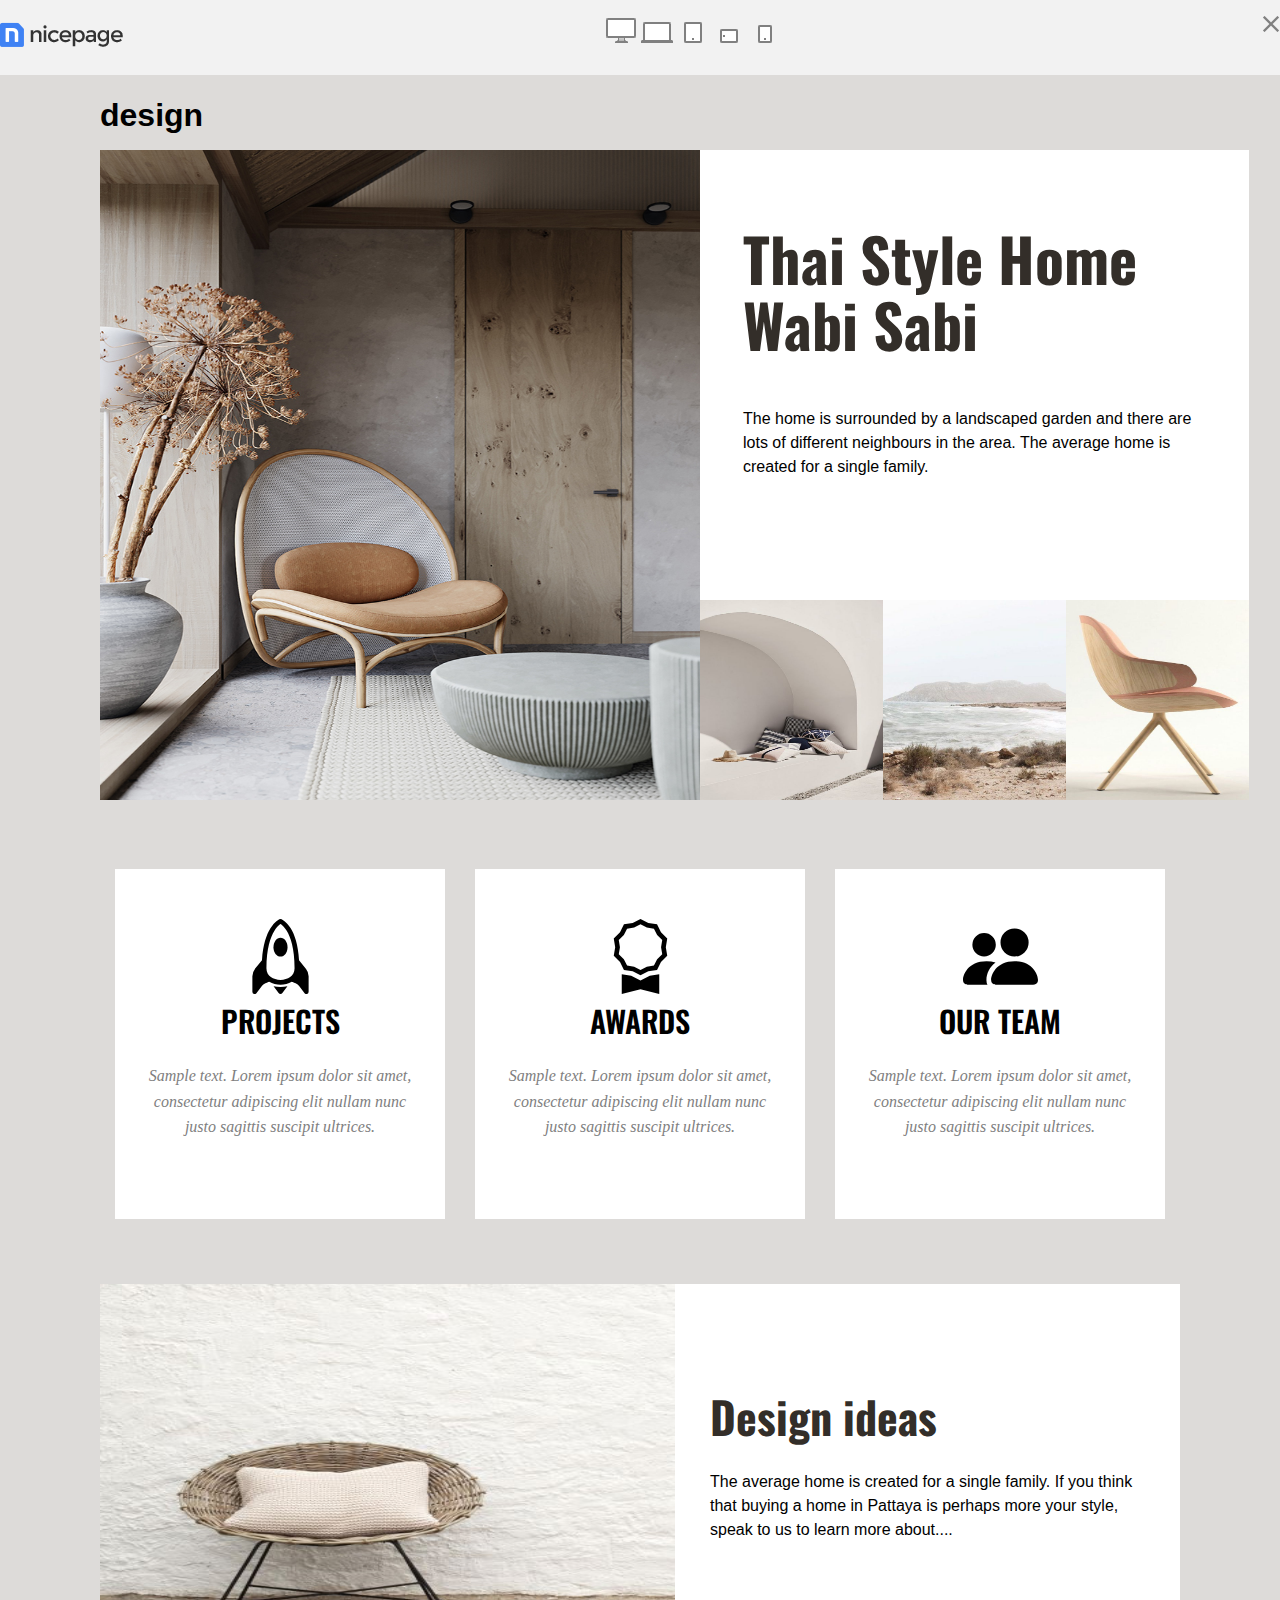
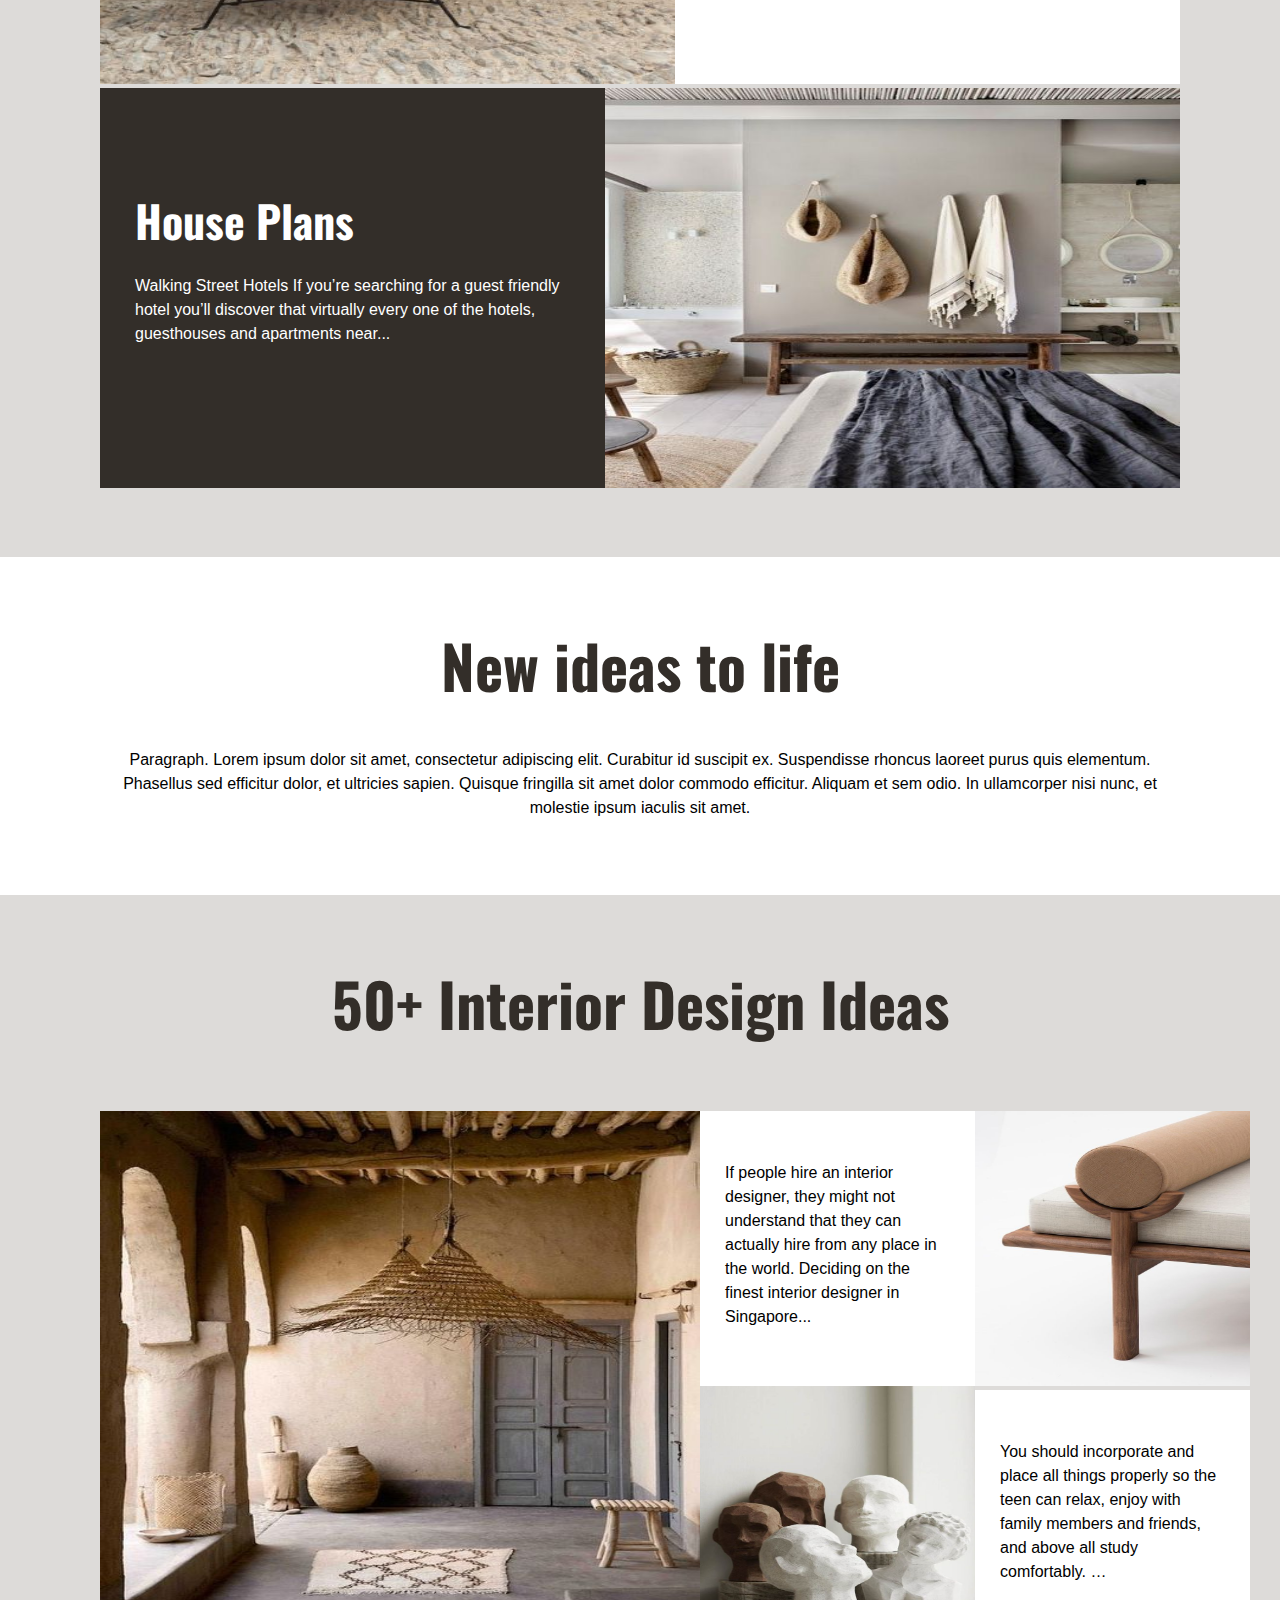
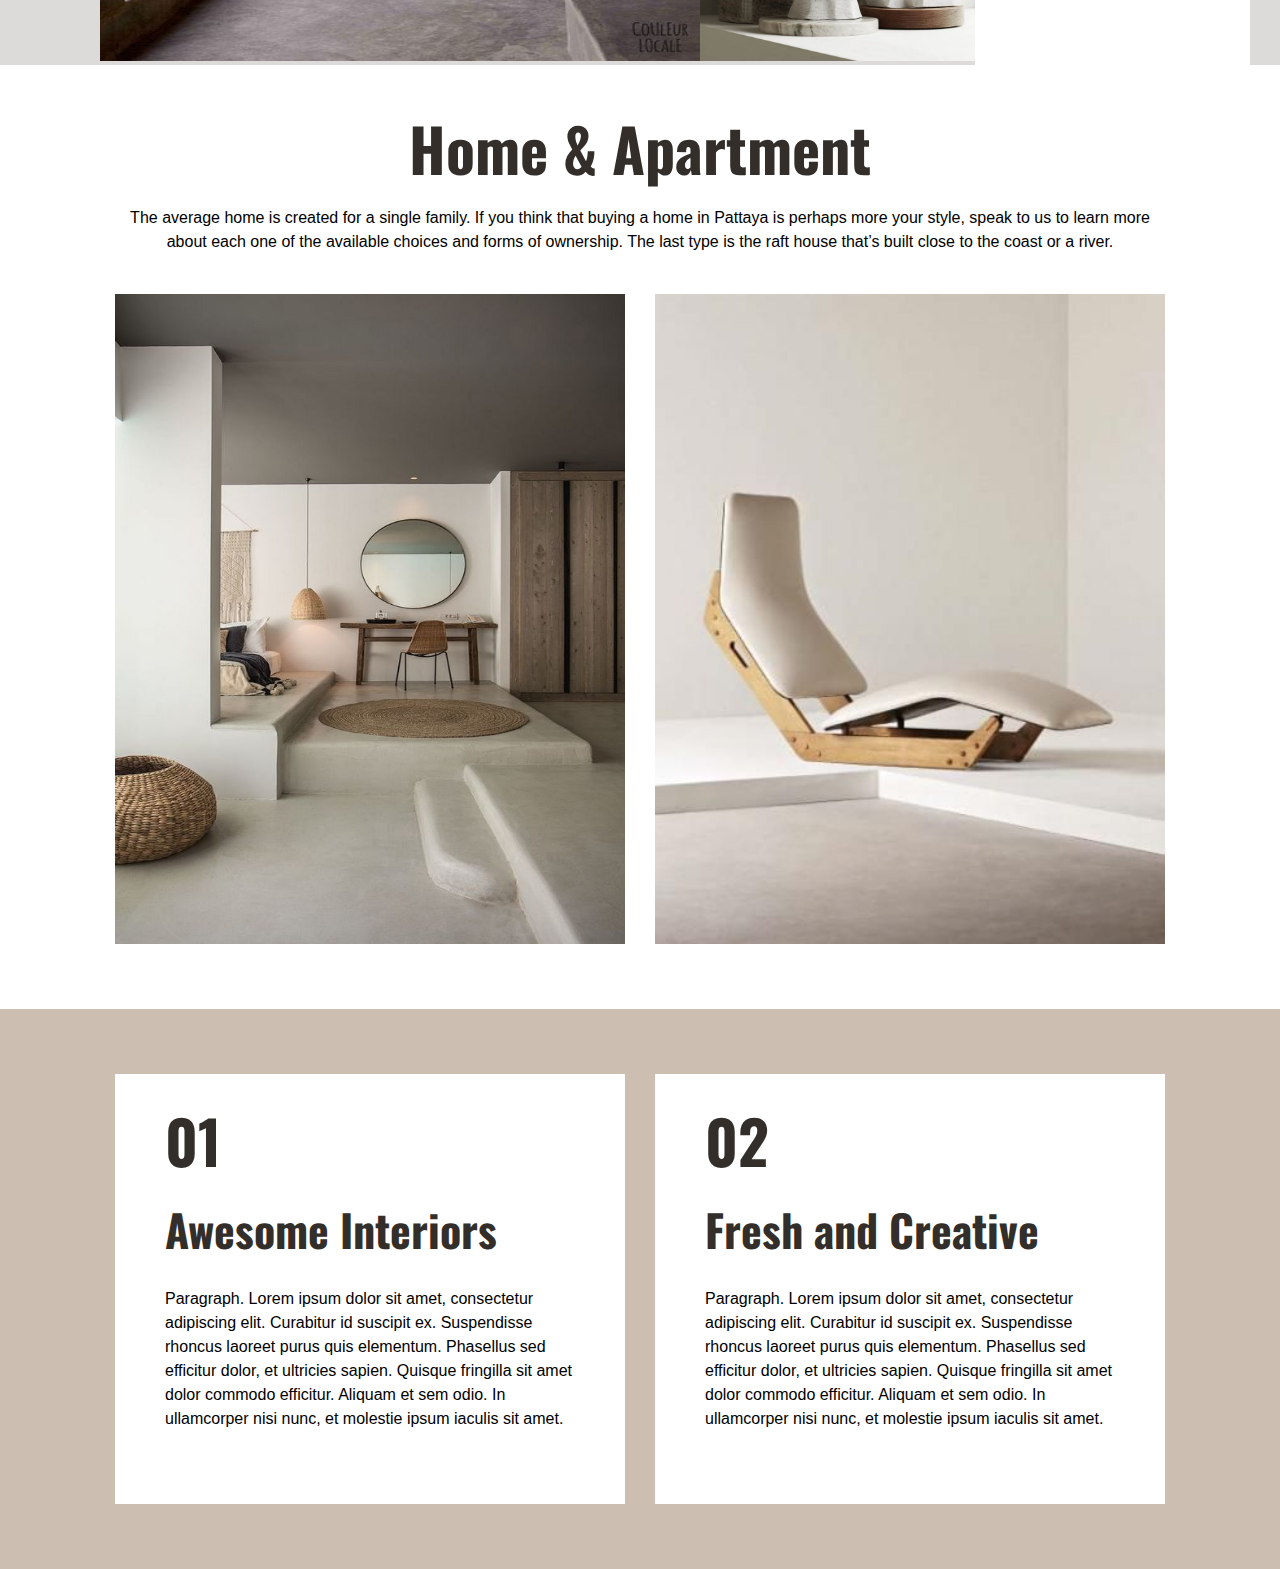
==== home interier/index.html @ 75f4557d "add new website" ====
<!DOCTYPE html>
<html lang="en">

<head>
    <meta charset="UTF-8">
    <meta name="viewport" content="width=device-width, initial-scale=1.0">
    <title>Home-interier</title>
    <link rel="stylesheet" href="home-interier.css">
    <link rel="preconnect" href="https://fonts.googleapis.com">
    <link rel="preconnect" href="https://fonts.gstatic.com" crossorigin>
    <link href="https://fonts.googleapis.com/css2?family=Arimo&family=Oswald&display=swap" rel="stylesheet">
</head>

<body>
    <header class="head1">
        <div class="div1">
            <div class="nicepage">
                <img src="images/logo-w.png" alt="no image found">
            </div>
            <div class="icons">
                <img src="images/responsive-desktop.png" alt="no image found">
                <img src="images/responsive-laptop.png" alt="no image found">
                <img src="images/responsive-tablet.png" alt="no image found">
                <img src="images/responsive-phone-horizontal.png" alt="no image found">
                <img src="images/responsive-phone.png" alt="no image found">
            </div>
            <div class="close">
                <img src="images/icon-close.png" alt="no image found">
            </div>
        </div>
    </header>

    <div class="title">
        <h1>design</h1>
    </div>
    <div class="main-1st">
        <div>
            <img id="img-1" src="images/1st-image.jpg" height="650px" width="600px" alt="no image found">
        </div>
        <div>
            <div class="box">
                <h1>Thai Style Home Wabi Sabi</h1>
                <p>The home is surrounded by a landscaped garden and there are lots of different neighbours in the area.
                    The average home is created for a single family.</p>
            </div>
            <div class="img-panel">
                <img src="images/2nd-image.jpg" height="200px" width="183px" alt="no image found">
                <img src="images/3rd-image.jpg" height="200px" width="183px" alt="no image found">
                <img src="images/4th-image.jpg" height="200px" width="183px" alt="no image found">
            </div>
        </div>
    </div>
    <div class="boxes">
        <div class="box-1">
            <i class="bi bi-rocket"></i>
            <svg xmlns="http://www.w3.org/2000/svg" width="75" height="75" fill="currentColor" class="bi bi-rocket"
                viewBox="0 0 16 16">
                <path d="M8 8c.828 0 1.5-.895 1.5-2S8.828 4 8 4s-1.5.895-1.5 2S7.172 8 8 8" />
                <path
                    d="M11.953 8.81c-.195-3.388-.968-5.507-1.777-6.819C9.707 1.233 9.23.751 8.857.454a3.495 3.495 0 0 0-.463-.315A2.19 2.19 0 0 0 8.25.064.546.546 0 0 0 8 0a.549.549 0 0 0-.266.073 2.312 2.312 0 0 0-.142.08 3.67 3.67 0 0 0-.459.33c-.37.308-.844.803-1.31 1.57-.805 1.322-1.577 3.433-1.774 6.756l-1.497 1.826-.004.005A2.5 2.5 0 0 0 2 12.202V15.5a.5.5 0 0 0 .9.3l1.125-1.5c.166-.222.42-.4.752-.57.214-.108.414-.192.625-.281l.198-.084c.7.428 1.55.635 2.4.635.85 0 1.7-.207 2.4-.635.067.03.132.056.196.083.213.09.413.174.627.282.332.17.586.348.752.57l1.125 1.5a.5.5 0 0 0 .9-.3v-3.298a2.5 2.5 0 0 0-.548-1.562l-1.499-1.83ZM12 10.445v.055c0 .866-.284 1.585-.75 2.14.146.064.292.13.425.199.39.197.8.46 1.1.86L13 14v-1.798a1.5 1.5 0 0 0-.327-.935zM4.75 12.64C4.284 12.085 4 11.366 4 10.5v-.054l-.673.82a1.5 1.5 0 0 0-.327.936V14l.225-.3c.3-.4.71-.664 1.1-.861.133-.068.279-.135.425-.199ZM8.009 1.073c.063.04.14.094.226.163.284.226.683.621 1.09 1.28C10.137 3.836 11 6.237 11 10.5c0 .858-.374 1.48-.943 1.893C9.517 12.786 8.781 13 8 13c-.781 0-1.517-.214-2.057-.607C5.373 11.979 5 11.358 5 10.5c0-4.182.86-6.586 1.677-7.928.409-.67.81-1.082 1.096-1.32.09-.076.17-.135.236-.18Z" />
                <path
                    d="M9.479 14.361c-.48.093-.98.139-1.479.139-.5 0-.999-.046-1.479-.139L7.6 15.8a.5.5 0 0 0 .8 0l1.079-1.439Z" />
            </svg>
            <h3>PROJECTS</h3>
            <p>
                Sample text. Lorem ipsum dolor sit amet, consectetur adipiscing elit nullam nunc justo sagittis
                suscipit ultrices.
            </p>
        </div>

        <div class="box-1">
            <i class="bi bi-award"></i>
            <svg xmlns="http://www.w3.org/2000/svg" width="75" height="75" fill="currentColor" class="bi bi-award"
                viewBox="0 0 16 16">
                <path
                    d="M9.669.864 8 0 6.331.864l-1.858.282-.842 1.68-1.337 1.32L2.6 6l-.306 1.854 1.337 1.32.842 1.68 1.858.282L8 12l1.669-.864 1.858-.282.842-1.68 1.337-1.32L13.4 6l.306-1.854-1.337-1.32-.842-1.68zm1.196 1.193.684 1.365 1.086 1.072L12.387 6l.248 1.506-1.086 1.072-.684 1.365-1.51.229L8 10.874l-1.355-.702-1.51-.229-.684-1.365-1.086-1.072L3.614 6l-.25-1.506 1.087-1.072.684-1.365 1.51-.229L8 1.126l1.356.702z" />
                <path d="M4 11.794V16l4-1 4 1v-4.206l-2.018.306L8 13.126 6.018 12.1z" />
            </svg>
            <h3>AWARDS</h3>
            <p>
                Sample text. Lorem ipsum dolor sit amet, consectetur adipiscing elit nullam nunc justo sagittis
                suscipit ultrices.
            </p>
        </div>

        <div class="box-1">
            <i class="bi bi-people-fill"></i>
            <svg xmlns="http://www.w3.org/2000/svg" width="75" height="75" fill="currentColor" class="bi bi-people-fill"
                viewBox="0 0 16 16">
                <path
                    d="M7 14s-1 0-1-1 1-4 5-4 5 3 5 4-1 1-1 1zm4-6a3 3 0 1 0 0-6 3 3 0 0 0 0 6m-5.784 6A2.238 2.238 0 0 1 5 13c0-1.355.68-2.75 1.936-3.72A6.325 6.325 0 0 0 5 9c-4 0-5 3-5 4s1 1 1 1zM4.5 8a2.5 2.5 0 1 0 0-5 2.5 2.5 0 0 0 0 5" />
            </svg>
            <h3>OUR TEAM</h3>
            <p>
                Sample text. Lorem ipsum dolor sit amet, consectetur adipiscing elit nullam nunc justo sagittis
                suscipit ultrices.
            </p>
        </div>
    </div>
    <div class="image-description">
        <div class="image-design">
            <div>
                <img src="images/5th-image.jpg" height="400px" width="575px" alt="no iamge found">
            </div>
            <div class="design-ideas">
                <h3>
                    Design ideas
                </h3>
                <p>
                    The average home is created for a single family. If you think that buying a home in Pattaya is
                    perhaps more your style, speak to us to learn more about....
                </p>
            </div>
        </div>
        <div class="house">
            <div class="house-plan">
                <h3>House Plans</h3>
                <p>Walking Street Hotels If you’re searching for a guest friendly hotel you’ll discover that virtually
                    every one of the hotels, guesthouses and apartments near...</p>
            </div>
            <div>
                <img src="images/6th-image.jpg" height="400px" width="575px" alt="no iamge found">
            </div>
        </div>
    </div>

    <div class="ideas">
        <h1>
            New ideas to life
        </h1>
        <p>
            Paragraph. Lorem ipsum dolor sit amet, consectetur adipiscing elit. Curabitur id suscipit ex. Suspendisse
            rhoncus laoreet purus quis elementum. Phasellus sed efficitur dolor, et ultricies sapien. Quisque fringilla
            sit amet dolor commodo efficitur. Aliquam et sem odio. In ullamcorper nisi nunc, et molestie ipsum iaculis
            sit amet.
        </p>
    </div>

    <div class="main">
        <h1>
            50+ Interior Design Ideas
        </h1>
        <div class="main-inner">
            <div class="image">
                <img src="images/7th-image.jpg" height="550px" width="600px" alt="no image found">
            </div>
            <div class="mutiple-image-text">
                <div class="text-img">
                    <div class="text">
                        <p>If people hire an interior designer, they might not understand that they can actually hire
                            from
                            any place in the world. Deciding on the finest interior designer in Singapore...</p>
                    </div>
                    <div class="img">
                        <img src="images/8th-image.jpg" height="275px" width="275px" alt="no image found">
                    </div>
                </div>
                <div class="img-text">
                    <div class="img">
                        <img src="images/9th-image.jpg" height="275px" width="275px" alt="no image found">
                    </div>
                    <div class="text">
                        <p>
                            You should incorporate and place all things properly so the teen can relax, enjoy with
                            family
                            members and friends, and above all study comfortably. …</p>
                    </div>
                </div>
            </div>
        </div>
    </div>

    <div>
        <div class="details">
            <h1>
                Home & Apartment
            </h1>
            <p>
                The average home is created for a single family. If you think that buying a home in Pattaya is perhaps
                more your style, speak to us to learn more about each one of the available choices and forms of
                ownership. The last type is the raft house that’s built close to the coast or a river.
            </p>
        </div>
        <div class="img-2">
            <div class="image-left">
                <img src="images/10th-image.jpg" height="100%" width="100%" alt="no image found">
            </div>
            <div class="image-right">
                <img src="images/11th-image.jpg" height="100%" width="100%" alt="no image found">
            </div>
        </div>
    </div>

    <div class="boxes-2">
        <div class="box-details">
            <h1>01</h1>
            <h2>Awesome Interiors</h2>
            <p>Paragraph. Lorem ipsum dolor sit amet, consectetur adipiscing elit. Curabitur id suscipit ex. Suspendisse
                rhoncus laoreet purus quis elementum. Phasellus sed efficitur dolor, et ultricies sapien. Quisque
                fringilla sit amet dolor commodo efficitur. Aliquam et sem odio. In ullamcorper nisi nunc, et molestie
                ipsum iaculis sit amet.</p>
        </div>
        <div class="box-details">
            <h1>02</h1>
            <h2>Fresh and Creative</h2>
            <p>Paragraph. Lorem ipsum dolor sit amet, consectetur adipiscing elit. Curabitur id suscipit ex. Suspendisse
                rhoncus laoreet purus quis elementum. Phasellus sed efficitur dolor, et ultricies sapien. Quisque
                fringilla sit amet dolor commodo efficitur. Aliquam et sem odio. In ullamcorper nisi nunc, et molestie
                ipsum iaculis sit amet.</p>
        </div>
    </div>
</body>

</html>
---- home interier/home-interier.css ----
* {
    padding: 0;
    margin: 0;
}

.head1 {
    background-color: #f2f2f2;
    box-sizing: border-box;
    width: auto;
    height: 75px;
    padding-top: 15px;
}

.logo {
    display: flex;
    justify-content: space-between;
    box-sizing: border-box;
    padding: 15px;
}

.div1 {
    display: flex;
    justify-content: space-between;
}

.title {
    background-color: #dddbd9;
    line-height: 1.6;
    font-size: 1rem;
    font-family: 'Open Sans', sans-serif;
    box-sizing: border-box;
    height: 75px;
    padding-top: 15px;
    padding-left: 100px;
}

.main-1st {
    background-color: #dddbd9;
    display: flex;
    padding: 0px 100px;
}

.box {
    height: 450px;
    width: 549px;
    background-color: white;
    padding-left: 43px;
    padding-right: 43px;
    justify-content: center;
    max-width: 100%;
    box-sizing: border-box;
}

.box>h1 {
    color: #332e29;
    font-size: 3.75rem;
    font-weight: 700;
    line-height: 1.1;
    font-family: 'Oswald', sans-serif;
    text-align: left;
    padding-top: 75px;
}

.box>p {
    font-family: 'Open Sans', sans-serif;
    margin-top: 50px;
    line-height: 1.5;
}

.img-panel {
    display: flex;
}

.boxes {
    background-color: #dddbd9;
    display: flex;
    padding: 50px 100px;
}

.box-1 {
    box-sizing: border-box;
    height: 380px;
    width: 380px;
    background-color: white;
    border: 15px solid #dddbd9;
    text-align: center;
    max-width: 100%;
    padding-top: 50px;
}

.box-1>h3 {
    text-align: center;
    font-weight: 600;
    font-family: 'Oswald', sans-serif;
    font-size: 30px;
}

.box-1>p {
    font-style: italic;
    margin: 20px 30px 35px;
    font-weight: 400;
    line-height: 1.6;
    font-size: 1rem;
    color: #808080;
    word-wrap: break-word;
    position: relative;
    box-sizing: border-box;
    text-align: center;

}

.image-description {
    background-color: #dddbd9;
    padding-bottom: 65px;
}

.image-design {
    display: flex;
    padding: 0px 100px;
}

.design-ideas {
    height: 400px;
    width: 600px;
    background-color: white;
    padding: 0px 35px;
    box-sizing: border-box;
}

.design-ideas>h3 {
    color: #332e29;
    font-size: 2.75rem;
    font-weight: 700;
    line-height: 1.5;
    font-family: 'Oswald', sans-serif;
    text-align: left;
    margin-top: 100px;
    box-sizing: border-box;

}

.design-ideas>p {
    font-family: 'Open Sans', sans-serif;
    margin: 20px 0px 35px;
    line-height: 1.5;
    text-align: left;
    box-sizing: border-box;
    word-wrap: break-word;
}

.house {
    display: flex;
    padding: 0px 100px;
}

.house-plan {
    height: 400px;
    width: 600px;
    padding: 0px 35px;
    background-color: #332e29;
    box-sizing: border-box;
}

.house-plan>h3 {
    color: white;
    font-size: 2.75rem;
    font-weight: 700;
    line-height: 1.5;
    font-family: 'Oswald', sans-serif;
    text-align: left;
    margin-top: 100px;
    box-sizing: border-box;
}

.house-plan>p {
    color: white;
    font-family: 'Open Sans', sans-serif;
    margin: 20px 0px 35px;
    line-height: 1.5;
    text-align: left;
    box-sizing: border-box;
    word-wrap: break-word;
}

.ideas {
    box-sizing: border-box;
    text-align: center;
    padding: 0px 100px;
    padding-bottom: 75px;
}

.ideas>h1 {
    color: #332e29;
    font-size: 3.75rem;
    font-weight: 700;
    line-height: 1.1;
    font-family: 'Oswald', sans-serif;
    padding-top: 75px;
}

.ideas>p {
    font-family: 'Open Sans', sans-serif;
    margin-top: 50px;
    line-height: 1.5;
}

.main {
    background-color: #dddbd9;
}

.main>h1 {
    padding: 75px 100px;
    text-align: center;
    color: #332e29;
    font-size: 3.75rem;
    font-weight: 800;
    line-height: 1.1;
    font-family: 'Oswald', sans-serif;
}

.main-inner {
    display: flex;
    padding: 0px 100px;
}



.mutiple-image-text {
    display: flex;
}

.text {
    height: 275px;
    width: 275px;
    background-color: white;
    font-family: 'Open Sans', sans-serif;
    line-height: 1.5;
    text-align: left;
    box-sizing: border-box;
    word-wrap: break-word;
    padding: 50px 25px;
}

.details {
    text-align: center;
    padding: 0px 100px;
}

.details>h1 {
    color: #332e29;
    font-size: 3.75rem;
    font-weight: 800;
    line-height: 1.1;
    font-family: 'Oswald', sans-serif;
    padding-top: 50px;
}

.details>p {
    box-sizing: border-box;
    word-wrap: break-word;
    padding: 25px 25px;
    font-family: 'Open Sans', sans-serif;
    line-height: 1.5;
}

.img-2 {
    display: flex;
    padding: 0px 100px;

}

.image-left {
    height: 650px;
    width: 550px;
    border: 15px solid white;
    padding-bottom: 50px;
}

.image-right {
    height: 650px;
    width: 550px;
    border: 15px solid white;
}

.boxes-2 {
    background-color: #ccbfb1;
    display: flex;
    padding: 50px 100px;
}

.box-details {
    height: 460px;
    width: 570px;
    background-color: white;
    border: 15px solid #ccbfb1;
    box-sizing: border-box;
    padding-left: 50px;
    padding-right: 50px;
}

.box-details>h1 {
    color: #332e29;
    font-size: 3.75rem;
    font-weight: 800;
    line-height: 1.1;
    font-family: 'Oswald', sans-serif;
    margin-top: 33px;
}

.box-details>h2 {
    color: #332e29;
    font-size: 2.75rem;
    font-weight: 800;
    line-height: 1.1;
    font-family: 'Oswald', sans-serif;
    margin-top: 33px;
}

.box-details>p{
    box-sizing: border-box;
    word-wrap: break-word;
    font-family: 'Open Sans', sans-serif;
    line-height: 1.5;
    margin-top: 33px;    
}
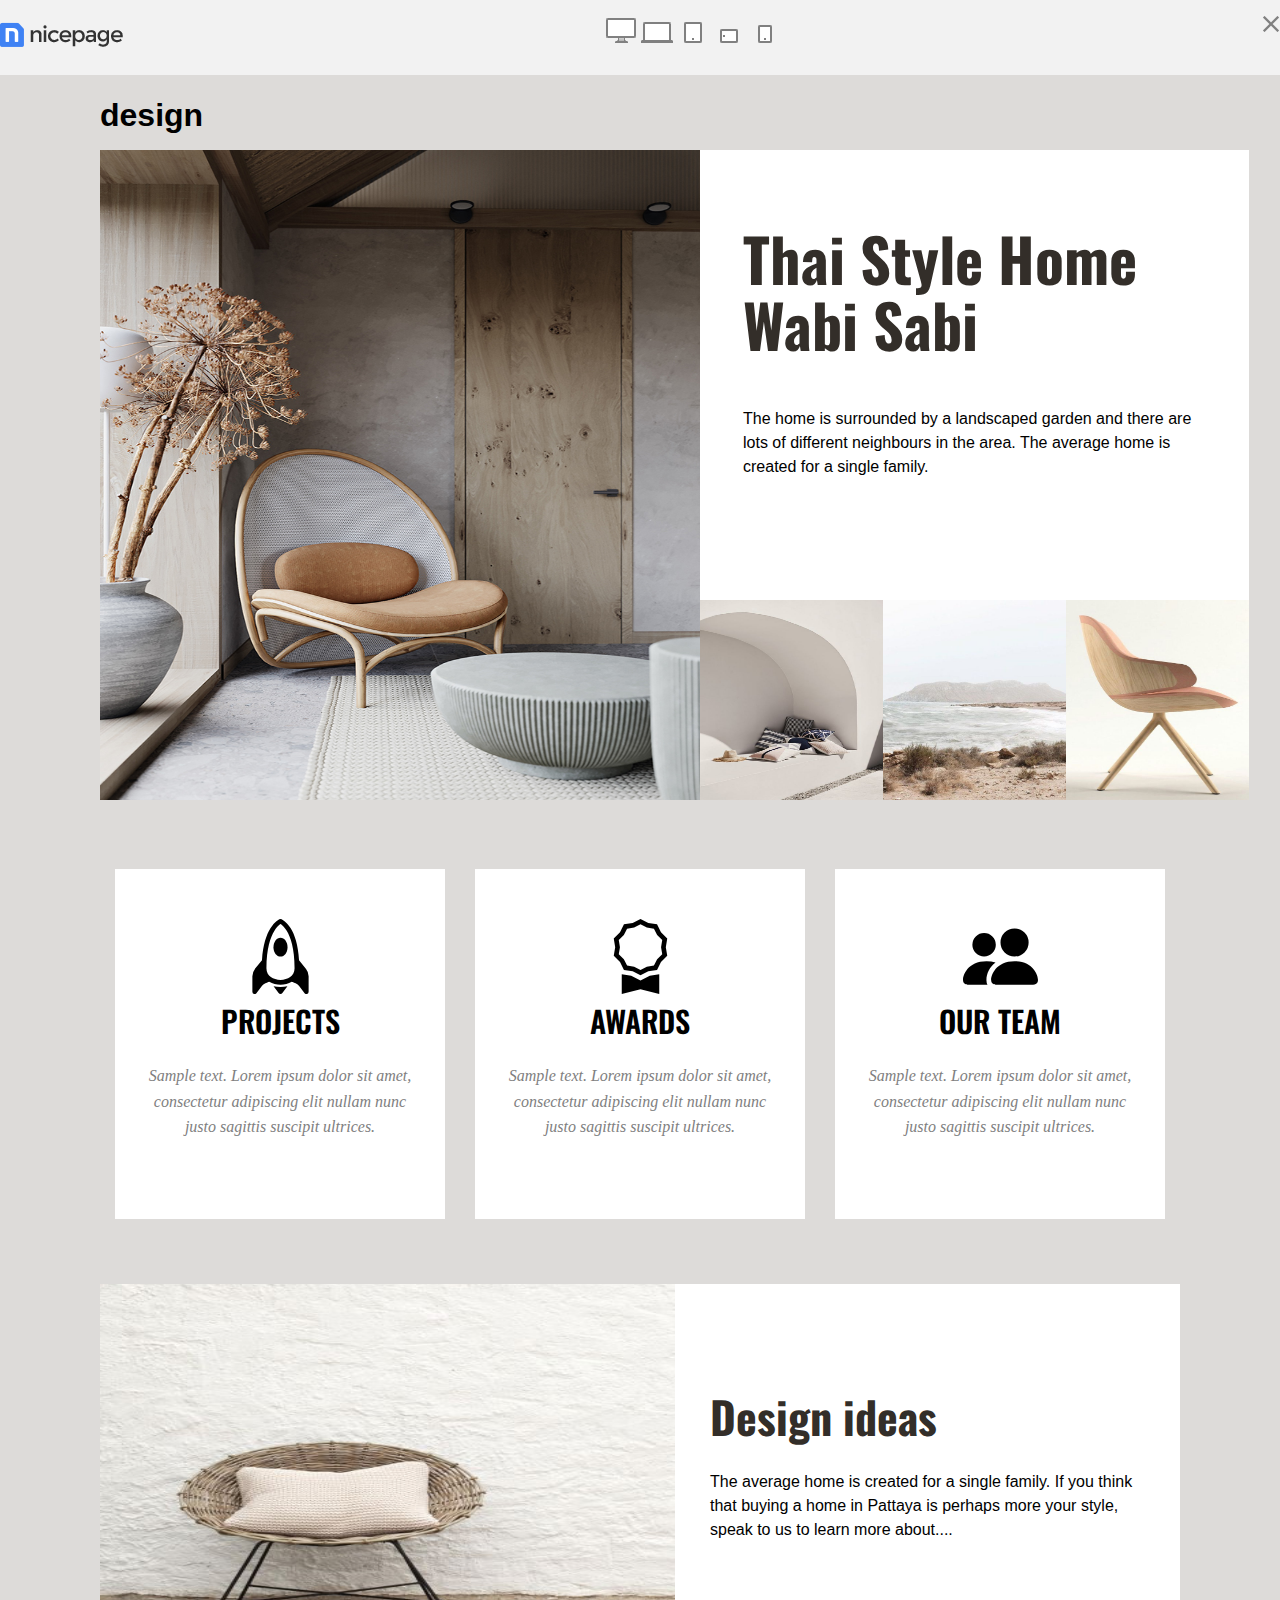
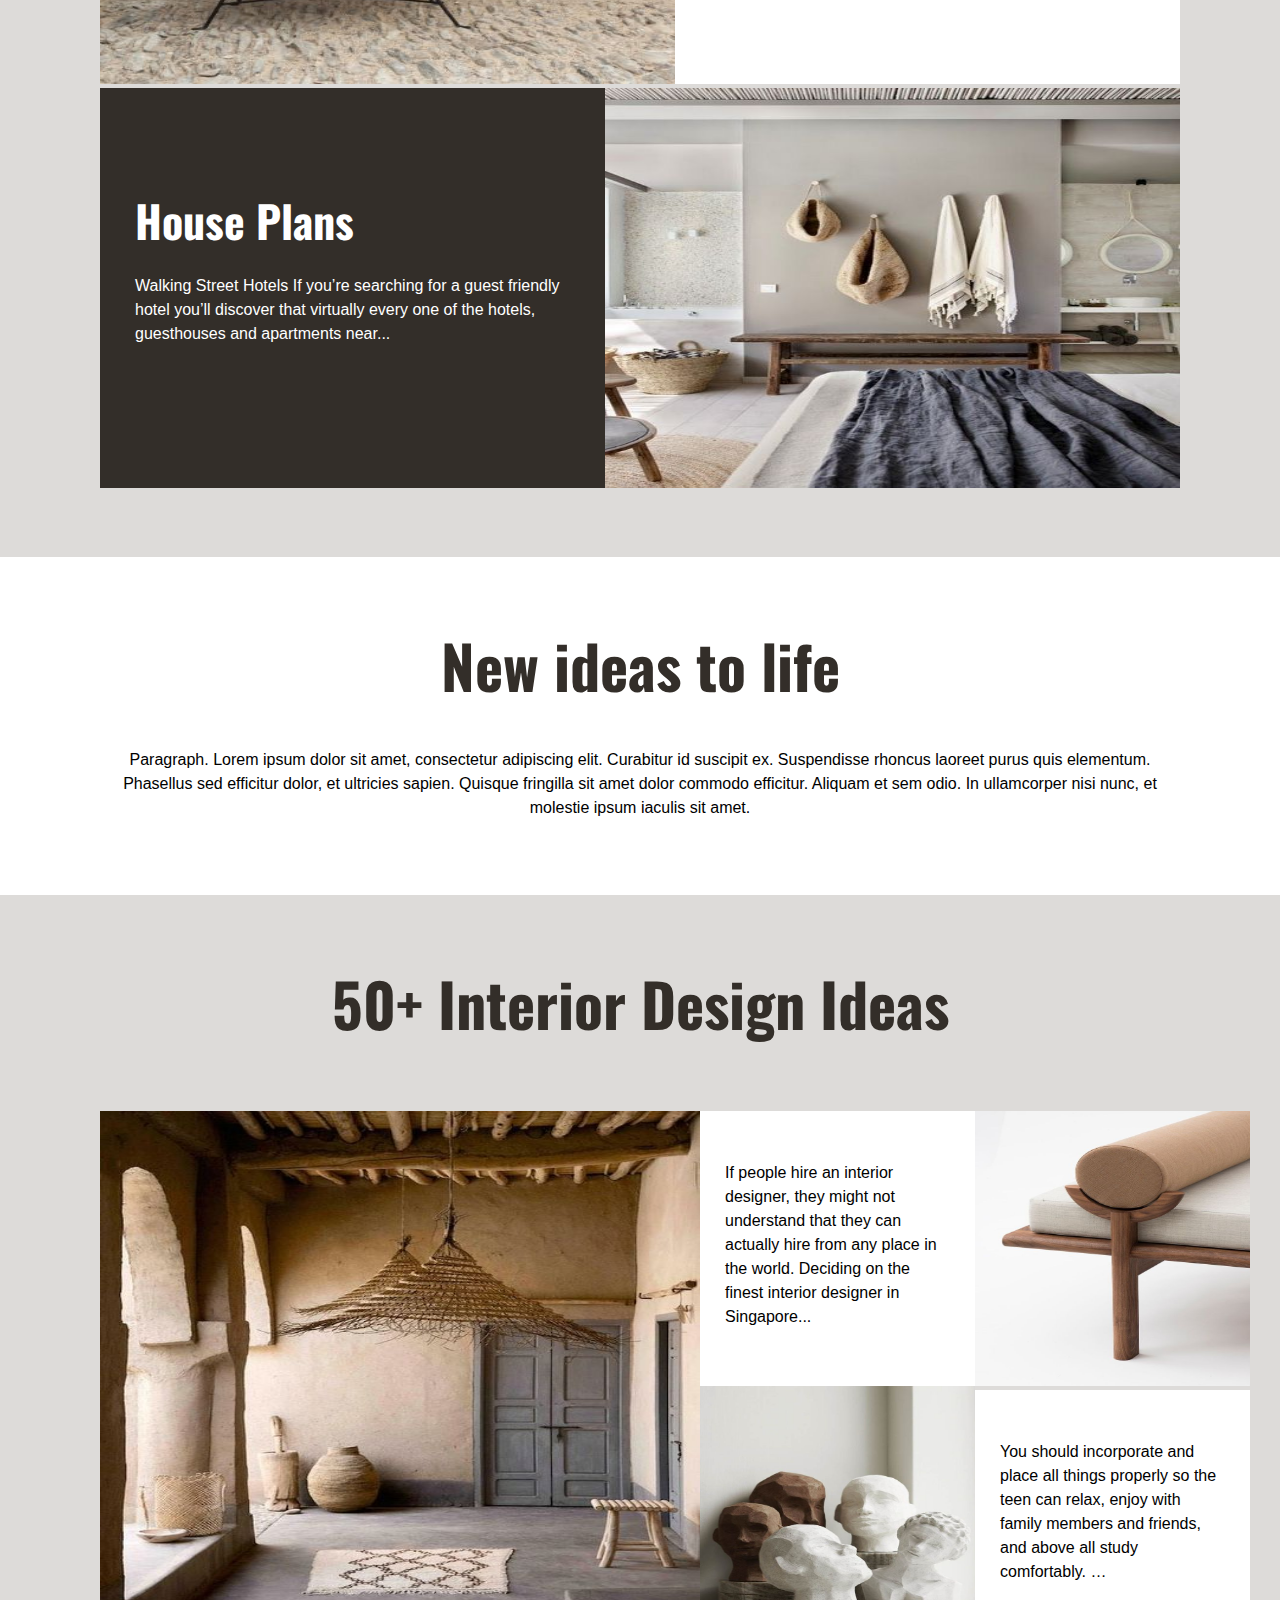
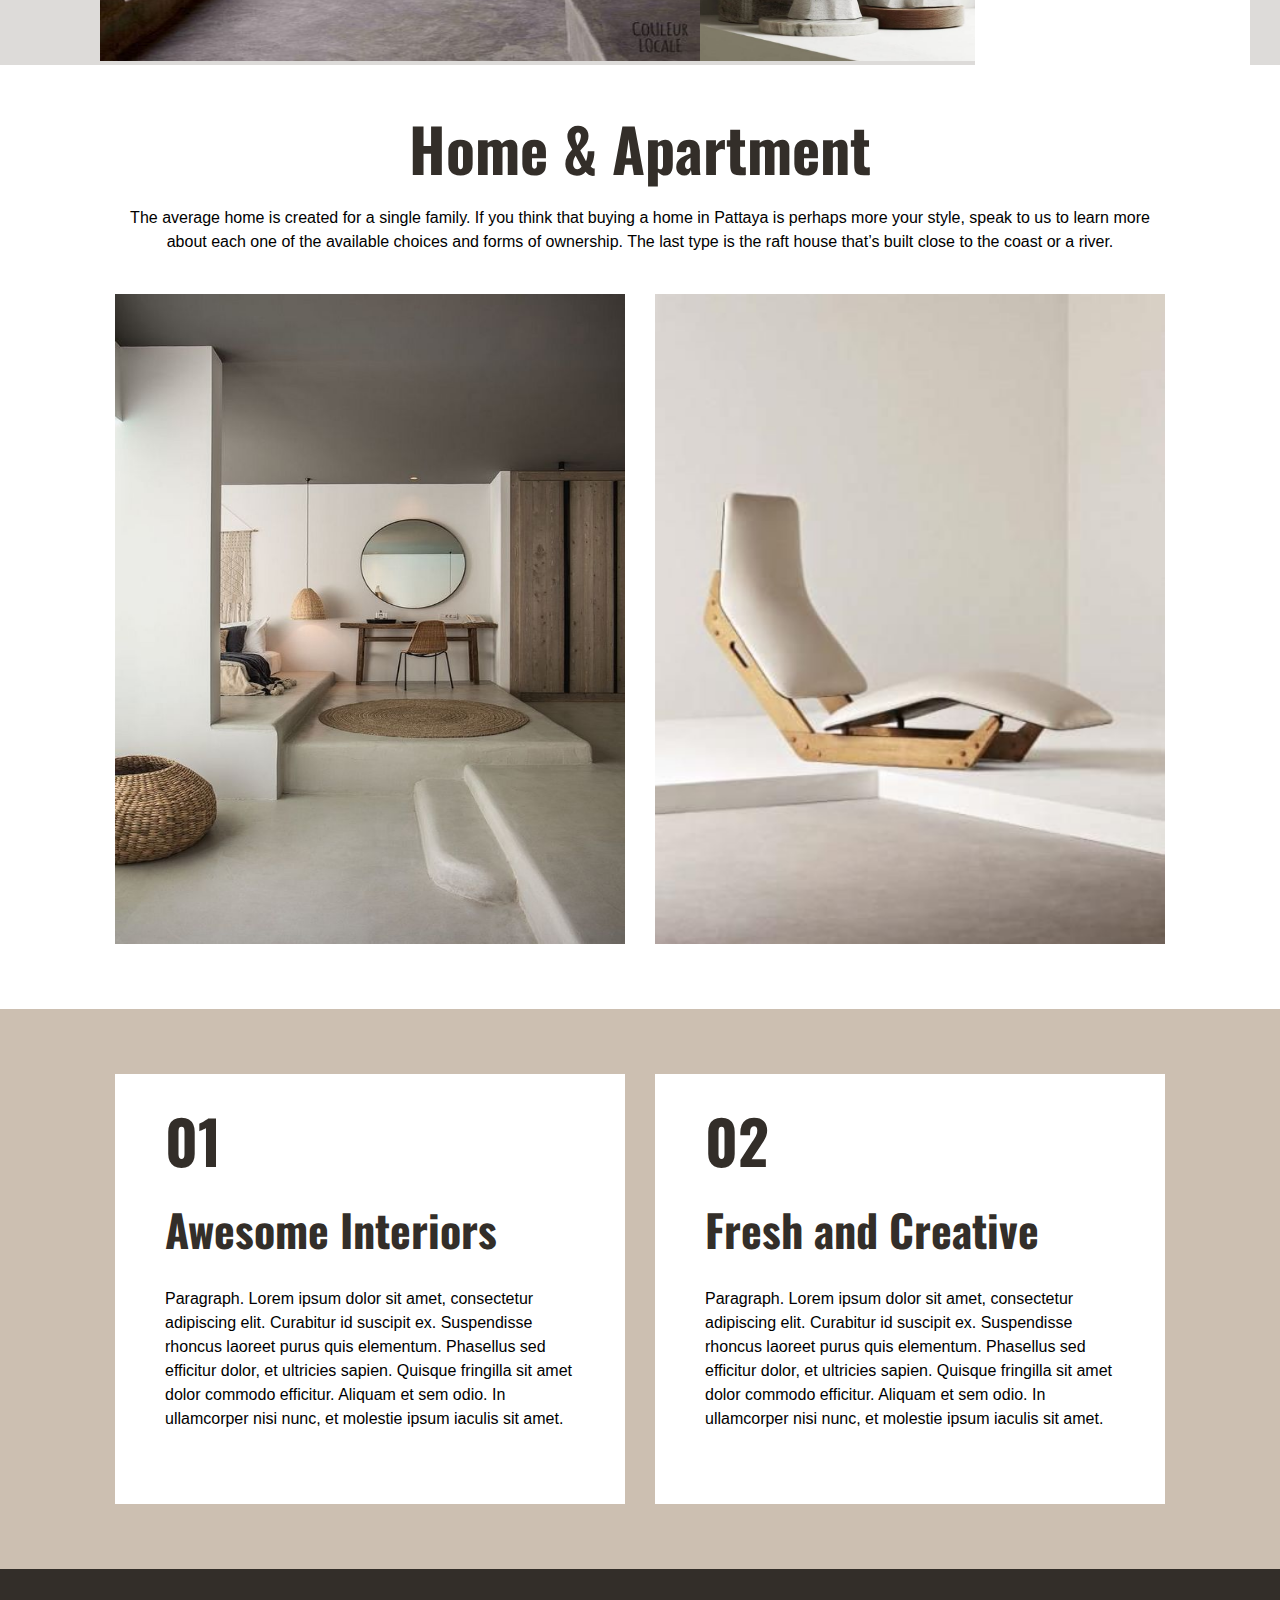
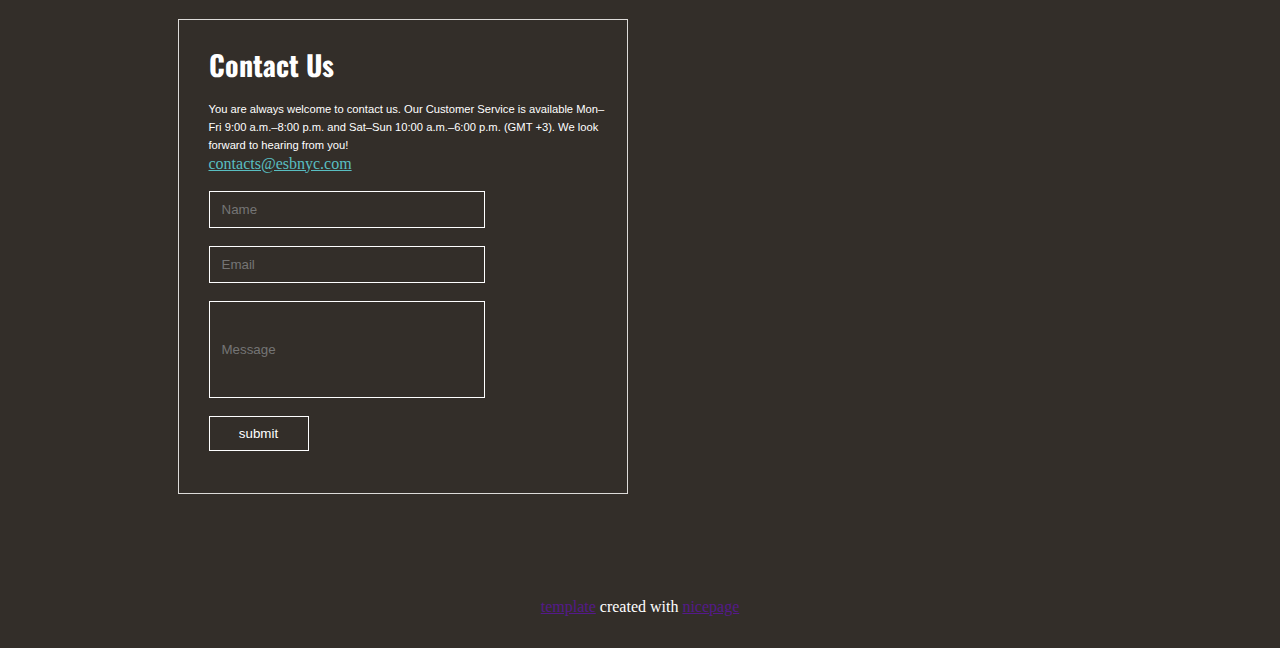
==== commit 2559f63a: "without responsive done" ====
--- a/home interier/index.html
+++ b/home interier/index.html
@@ -209,6 +209,31 @@
                 ipsum iaculis sit amet.</p>
         </div>
     </div>
+    <div class="contact-location">
+        <div class="form"> 
+            <h2>
+                Contact Us
+            </h2>
+            <p>
+                You are always welcome to contact us. Our Customer Service is available Mon–Fri 9:00 a.m.–8:00 p.m. and
+                Sat–Sun 10:00 a.m.–6:00 p.m. (GMT +3). We look forward to hearing from you!
+            </p>
+            <a href="">contacts@esbnyc.com</a><br><br>
+            <input type="text" placeholder="Name"><br><br>
+            <input type="text" placeholder="Email"><br><br>
+            <input type="textarea" class="message" placeholder="Message"><br><br>
+            <button>submit</button>
+        </div>
+        <div class="location">
+            <iframe
+                src="https://www.google.com/maps/embed?pb=!1m14!1m12!1m3!1d29755.038216181158!2d72.88300162298583!3d21.216783723391835!2m3!1f0!2f0!3f0!3m2!1i1024!2i768!4f13.1!5e0!3m2!1sen!2sin!4v1701338224182!5m2!1sen!2sin"
+                width="450" height="475" style="border:0;" allowfullscreen="" loading="lazy"
+                referrerpolicy="no-referrer-when-downgrade"></iframe>
+        </div>
+    </div>
+    <footer>
+        <p><a href="">template</a> created with <a href="">nicepage</a></p>
+    </footer>
 </body>
 
 </html>--- a/home interier/home-interier.css
+++ b/home interier/home-interier.css
@@ -316,10 +316,82 @@
     margin-top: 33px;
 }
 
-.box-details>p{
-    box-sizing: border-box;
-    word-wrap: break-word;
-    font-family: 'Open Sans', sans-serif;
-    line-height: 1.5;
-    margin-top: 33px;    
-}+.box-details>p {
+    box-sizing: border-box;
+    word-wrap: break-word;
+    font-family: 'Open Sans', sans-serif;
+    line-height: 1.5;
+    margin-top: 33px;
+}
+
+.contact-location {
+    background-color: #332e29;
+    color: white;
+    display: flex;
+    justify-content: center;
+    padding: 50px 100px;
+    box-sizing: border-box;
+}
+
+.form {
+    height: 475px;
+    width: 450px;
+    padding: 0px 15px 50px 30px;
+    border: 1px solid #dddbd9;
+    box-sizing: border-box;
+}
+.form>h2{
+    font-family: 'Oswald', sans-serif;  
+    color: white;
+    font-size: 1.75rem;
+    font-weight: 800;
+    line-height: 1.1;
+    margin-top: 30px;
+}
+
+.form>p{
+    box-sizing: border-box;
+    word-wrap: break-word;
+    font-family: 'Open Sans', sans-serif;
+    margin-top: 20px;
+    font-weight: 400;
+    line-height: 1.6;
+    font-size: 0.7rem;
+    word-wrap: break-word;
+    position: relative;
+}
+.form>a{
+    margin-top: 20px;
+    color: #59bec1;
+}
+.form>input{
+    border: 1px solid white;
+    background-color: #332e29;
+    color: white;
+    padding: 10px 12px;
+    width: 250px;
+}
+ .message{
+    height: 75px;
+ }
+.form>button{
+    border: 1px solid white;
+    height: 35px;
+    width: 100px;
+    background-color: #332e29;
+    color: white;
+}
+.location{
+    margin-left: 25px;
+ 
+}
+
+footer{
+    height: 100px;
+    justify-content: center;
+    text-align: center;
+    background-color: #332e29;
+    color: white;
+    padding-top: 50px;
+    box-sizing: border-box;
+}
